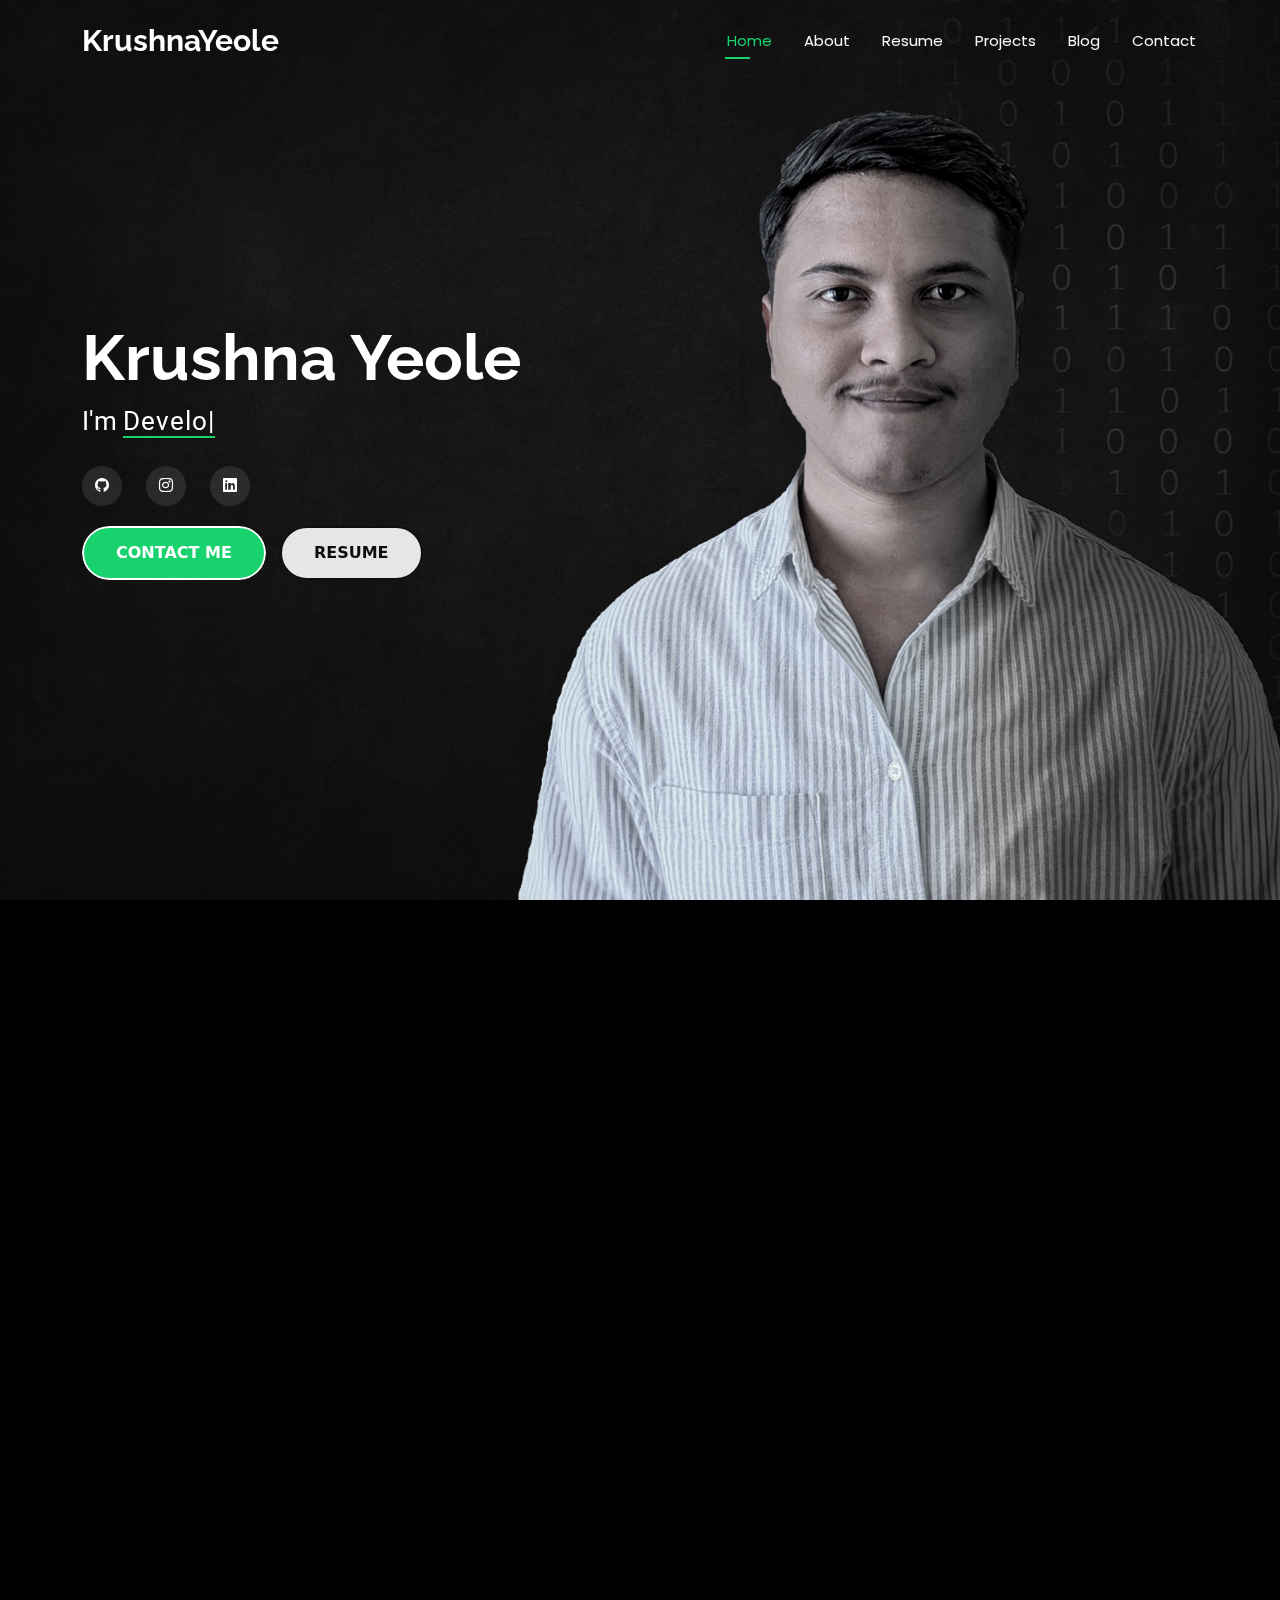
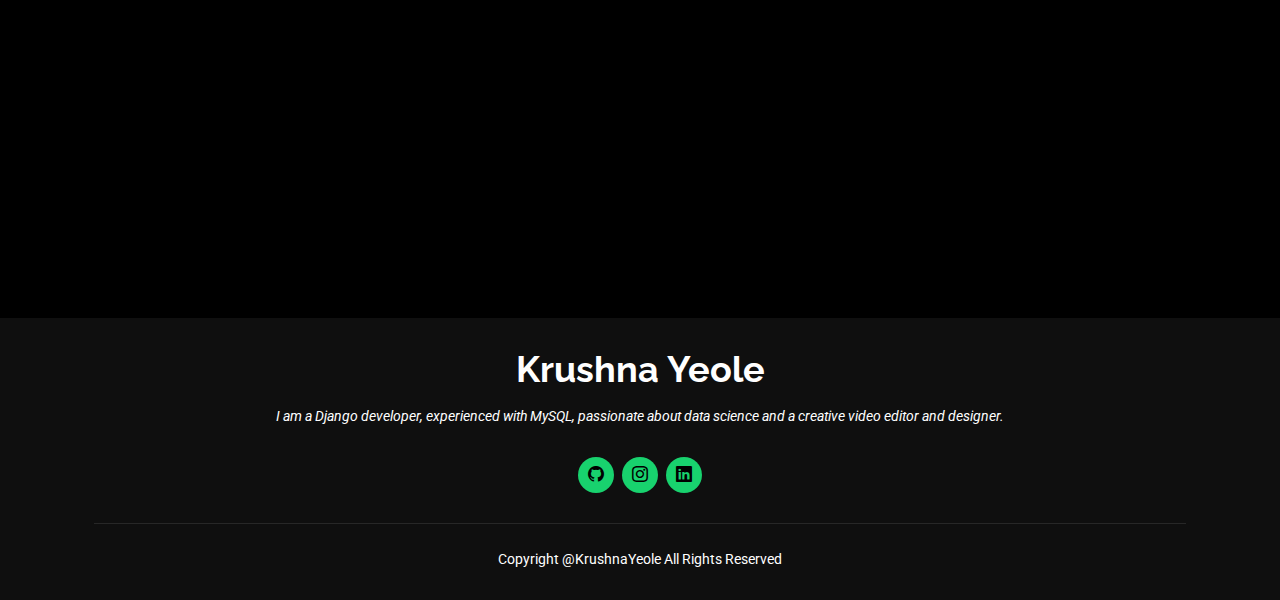
==== index.html @ 2f20d16c "Initial commit" ====
<!DOCTYPE html>
<html lang="en">

<head>
  <meta charset="utf-8">
  <meta content="width=device-width, initial-scale=1.0" name="viewport">
  <title>Krushna Yeole | Portfolio</title>
  <meta name="description" content="">
  <meta name="keywords" content="">


  <!-- Fonts -->
  <link href="https://fonts.googleapis.com" rel="preconnect">
  <link href="https://fonts.gstatic.com" rel="preconnect" crossorigin>
  <link href="https://fonts.googleapis.com/css2?family=Roboto:ital,wght@0,100;0,300;0,400;0,500;0,700;0,900;1,100;1,300;1,400;1,500;1,700;1,900&family=Poppins:ital,wght@0,100;0,200;0,300;0,400;0,500;0,600;0,700;0,800;0,900;1,100;1,200;1,300;1,400;1,500;1,600;1,700;1,800;1,900&family=Raleway:ital,wght@0,100;0,200;0,300;0,400;0,500;0,600;0,700;0,800;0,900;1,100;1,200;1,300;1,400;1,500;1,600;1,700;1,800;1,900&display=swap" rel="stylesheet">

  <!-- Vendor CSS Files -->
  <link href="assets/vendor/bootstrap/css/bootstrap.min.css" rel="stylesheet">
  <link href="assets/vendor/bootstrap-icons/bootstrap-icons.css" rel="stylesheet">
  <link href="assets/vendor/aos/aos.css" rel="stylesheet">
  <link href="assets/vendor/swiper/swiper-bundle.min.css" rel="stylesheet">
  <link href="assets/vendor/glightbox/css/glightbox.min.css" rel="stylesheet">

  <!-- Main CSS File -->
  <link href="assets/css/main.css" rel="stylesheet">
</head>

<body class="index-page">

  <header id="header" class="header d-flex align-items-center fixed-top">
    <div class="container-fluid container-xl position-relative d-flex align-items-center justify-content-between">

      <a href="index.html" class="logo d-flex align-items-center">
        <!-- Uncomment the line below if you also wish to use an image logo -->
        <!-- <img src="assets/img/logo.webp" alt=""> -->
        <h1 class="sitename">KrushnaYeole</h1>
      </a>

      <nav id="navmenu" class="navmenu">
        <ul>
          <li><a href="index.html" class="active">Home</a></li>
          <li><a href="about.html">About</a></li>
          <li><a href="resume.html">Resume</a></li>
          <li><a href="projects.html">Projects</a></li>
          <li><a href="blog.html">Blog</a></li>
          <li><a href="contact.html">Contact</a></li>
        </ul>
        <i class="mobile-nav-toggle d-xl-none bi bi-list"></i>
      </nav>

    </div>
  </header>

  <main class="main">

    <!-- Hero Section -->
    
    <section id="hero" class="hero section dark-background">
      

      <img src="assets/img/hero-bg.png" alt="" data-aos="fade-in">

      <div class="container" data-aos="zoom-out" data-aos-delay="100">
        <h2>Krushna Yeole</h2>
        <p>I'm <span class="typed" data-typed-items="Developer, Designer, Freelancer, Video Editor"></span><span class="typed-cursor typed-cursor--blink"></span></p>
        <div class="social-links">
          <a href="https://github.com/YeoleKrushna"><i class="bi bi-github"></i></a>
          <a href="https://instagram.com/krushnaryeole"><i class="bi bi-instagram"></i></a>
          <a href="https://linkedin.com/in/yeolekrushna"><i class="bi bi-linkedin"></i></a>
        </div>
        <!-- From Uiverse.io by doniaskima --> 
        <button class="btn-23" onclick="window.location.href='contact.html';">
          <span class="text">Contact Me</span>
          <span aria-hidden="true" class="marquee">Contact Me</span>
        </button>
        <button class="btn-24" onclick="window.location.href='resume.html';">
          <span class="text">Resume</span>
          <span aria-hidden="true" class="marquee">Resume</span>
        </button>
        

      </div>
      <div class="portrait-container">
        <img src="assets/img/krushna.png" alt="Krushna Yeole" class="portrait-image" />
      </div>
      

    </section><!-- /Hero Section -->

  </main>


     


         <!-- Skills Section -->
    <section id="skills" class="skills section">

      <!-- Section Title -->
      <div class="container section-title" data-aos="fade-up">
        <h2>Skills</h2>
        <div><span>My</span> <span class="description-title">Skills</span></div>
      </div><!-- End Section Title -->

      <div class="container" data-aos="fade-up" data-aos-delay="100">

        <div class="row skills-content skills-animation">

          <div class="col-lg-6">

            <div class="progress">
              <span class="skill"><span>HTML</span> <i class="val">100%</i></span>
              <div class="progress-bar-wrap">
                <div class="progress-bar" role="progressbar" aria-valuenow="100" aria-valuemin="0" aria-valuemax="100"></div>
              </div>
            </div><!-- End Skills Item -->

            <div class="progress">
              <span class="skill"><span>CSS</span> <i class="val">90%</i></span>
              <div class="progress-bar-wrap">
                <div class="progress-bar" role="progressbar" aria-valuenow="90" aria-valuemin="0" aria-valuemax="100"></div>
              </div>
            </div><!-- End Skills Item -->

            <div class="progress">
              <span class="skill"><span>JavaScript</span> <i class="val">75%</i></span>
              <div class="progress-bar-wrap">
                <div class="progress-bar" role="progressbar" aria-valuenow="75" aria-valuemin="0" aria-valuemax="100"></div>
              </div>
            </div><!-- End Skills Item -->

          </div>

          <div class="col-lg-6">

            <div class="progress">
              <span class="skill"><span>Django</span> <i class="val">100%</i></span>
              <div class="progress-bar-wrap">
                <div class="progress-bar" role="progressbar" aria-valuenow="100" aria-valuemin="0" aria-valuemax="100"></div>
              </div>
            </div><!-- End Skills Item -->

            <div class="progress">
              <span class="skill"><span>MySQL</span> <i class="val">90%</i></span>
              <div class="progress-bar-wrap">
                <div class="progress-bar" role="progressbar" aria-valuenow="90" aria-valuemin="0" aria-valuemax="100"></div>
              </div>
            </div><!-- End Skills Item -->

            <div class="progress">
              <span class="skill"><span>Data Science</span> <i class="val">50%</i></span>
              <div class="progress-bar-wrap">
                <div class="progress-bar" role="progressbar" aria-valuenow="55" aria-valuemin="0" aria-valuemax="100"></div>
              </div>
            </div><!-- End Skills Item -->

          </div>

          <div class="col-lg-6">

            <div class="progress">
              <span class="skill"><span>Video Editing</span> <i class="val">100%</i></span>
              <div class="progress-bar-wrap">
                <div class="progress-bar" role="progressbar" aria-valuenow="100" aria-valuemin="0" aria-valuemax="100"></div>
              </div>
            </div><!-- End Skills Item -->
          </div>
            <div class="col-lg-6">
            <div class="progress">
              <span class="skill"><span>Graphic Design</span> <i class="val">90%</i></span>
              <div class="progress-bar-wrap">
                <div class="progress-bar" role="progressbar" aria-valuenow="90" aria-valuemin="0" aria-valuemax="100"></div>
              </div>
            </div><!-- End Skills Item -->


          </div>


        </div>

      </div>

    </section><!-- /Skills Section -->

    <!-- Interests Section -->
    <section id="interests" class="interests section">

      <!-- Section Title -->
      <div class="container section-title" data-aos="fade-up">
        <h2>Features</h2>
        <div><span>I'm</span> <span class="description-title">interested in</span></div>
      </div><!-- End Section Title -->

      <div class="container">

        <div class="row gy-4">

          <div class="col-lg-3 col-md-4" data-aos="fade-up" data-aos-delay="100">
            <div class="features-item">
              <i class="bi bi-eye" style="color: #ffbb2c;"></i>
              <h3><a href="" class="stretched-link">Data Science</a></h3>
            </div>
          </div><!-- End Feature Item -->

          <div class="col-lg-3 col-md-4" data-aos="fade-up" data-aos-delay="200">
            <div class="features-item">
              <i class="bi bi-infinity" style="color: #5578ff;"></i>
              <h3><a href="" class="stretched-link">Artificial Intelligence</a></h3>
            </div>
          </div><!-- End Feature Item -->

          <div class="col-lg-3 col-md-4" data-aos="fade-up" data-aos-delay="300">
            <div class="features-item">
              <i class="bi bi-mortarboard" style="color: #e80368;"></i>
              <h3><a href="" class="stretched-link">Machine Learning</a></h3>
            </div>
          </div><!-- End Feature Item -->

          <div class="col-lg-3 col-md-4" data-aos="fade-up" data-aos-delay="400">
            <div class="features-item">
              <i class="bi bi-nut" style="color: #e361ff;"></i>
              <h3><a href="" class="stretched-link">Big Data</a></h3>
            </div>
          </div><!-- End Feature Item -->

          <div class="col-lg-3 col-md-4" data-aos="fade-up" data-aos-delay="500">
            <div class="features-item">
              <i class="bi bi-shuffle" style="color: #47aeff;"></i>
              <h3><a href="" class="stretched-link">Django Development</a></h3>
            </div>
          </div><!-- End Feature Item -->

          <div class="col-lg-3 col-md-4" data-aos="fade-up" data-aos-delay="600">
            <div class="features-item">
              <i class="bi bi-star" style="color: #ffa76e;"></i>
              <h3><a href="" class="stretched-link">Cloud</a></h3>
            </div>
          </div><!-- End Feature Item -->

          <div class="col-lg-3 col-md-4" data-aos="fade-up" data-aos-delay="700">
            <div class="features-item">
              <i class="bi bi-x-diamond" style="color: #11dbcf;"></i>
              <h3><a href="" class="stretched-link">Social Media</a></h3>
            </div>
          </div><!-- End Feature Item -->

          <div class="col-lg-3 col-md-4" data-aos="fade-up" data-aos-delay="800">
            <div class="features-item">
              <i class="bi bi-camera-video" style="color: #4233ff;"></i>
              <h3><a href="" class="stretched-link">Video Editing</a></h3>
            </div>
          </div><!-- End Feature Item -->

          <div class="col-lg-3 col-md-4" data-aos="fade-up" data-aos-delay="900">
            <div class="features-item">
              <i class="bi bi-command" style="color: #b2904f;"></i>
              <h3><a href="" class="stretched-link">DevOps</a></h3>
            </div>
          </div><!-- End Feature Item -->

          <div class="col-lg-3 col-md-4" data-aos="fade-up" data-aos-delay="1000">
            <div class="features-item">
              <i class="bi bi-dribbble" style="color: #b20969;"></i>
              <h3><a href="" class="stretched-link">Web Development</a></h3>
            </div>
          </div><!-- End Feature Item -->

          <div class="col-lg-3 col-md-4" data-aos="fade-up" data-aos-delay="1100">
            <div class="features-item">
              <i class="bi bi-activity" style="color: #ff5828;"></i>
              <h3><a href="" class="stretched-link">Cyber Security</a></h3>
            </div>
          </div><!-- End Feature Item -->

          <div class="col-lg-3 col-md-4" data-aos="fade-up" data-aos-delay="1200">
            <div class="features-item">
              <i class="bi bi-brightness-high" style="color: #29cc61;"></i>
              <h3><a href="" class="stretched-link">Software Development</a></h3>
            </div>
          </div><!-- End Feature Item -->

        </div>

      </div>

    </section><!-- /Interests Section -->

    <div class="container section-title" data-aos="fade-up">
      <h2>Projects</h2>
      <div><span>My</span> <span class="description-title">Projects</span></div>
    </div>

        <!-- Projects Section -->
        <section id="services" class="services section">

          <div class="container">
    
            <div class="row gy-4">
    
              <div class="col-lg-4 col-md-6" data-aos="fade-up" data-aos-delay="100">
                <div class="service-item  position-relative">
                  <div class="icon">
                    <i class="bi bi-book"></i>
                  </div>
                  <a href="https://github.com/YeoleKrushna/kitabe-django-ecommerce" class="stretched-link">
                    <h3>Kitabe – An ECommerce Website</h3>
                  </a>
                  <p>Description: Kitabe is an online bookstore built with Django, allowing users to browse, search, and purchase books seamlessly.</p>
                  <p>Key Features:</p>
                  <p>1) User registration & login</p>
                  <p>2) Book catalog with search & filter</p>
                  <p>3) Shopping cart and checkout</p>
                  <p>4) Order tracking</p>
                  <p>5) Admin dashboard for book management</p>
                </div>
              </div><!-- End Service Item -->
    
              <div class="col-lg-4 col-md-6" data-aos="fade-up" data-aos-delay="200">
                <div class="service-item position-relative">
                  <div class="icon">
                    <i class="bi bi-house"></i>
                  </div>
                  <a href="https://github.com/YeoleKrushna/ZealERP" class="stretched-link">
                    <h3>ZealERP – ERP System</h3>
                  </a>
                  <p>Description: CollegeERP is a Django-based ERP system to manage students, faculty, courses, and attendance in colleges. </p>
                  <p>My Contribution: I developed the Student Leave Application Module, where:</p>
                  <p>1) Students can apply for leave by selecting dates and entering a reason</p>
                  <p>2) Faculty members can view, approve, or reject leave requests</p>
                  <p>3) Status tracking for students</p>
                  
                </div>
              </div><!-- End Service Item -->
    
              <div class="col-lg-4 col-md-6" data-aos="fade-up" data-aos-delay="300">
                <div class="service-item position-relative">
                  <div class="icon">
                    <i class="bi bi-easel"></i>
                  </div>
                  <a href="https://github.com/YeoleKrushna/CRUD-BOOKS-DJANGO-PROJ" class="stretched-link">
                    <h3>Django CRUD Application for Books</h3>
                  </a>
                  <p>Description: Django-based CRUD app for managing a collection of books. Ideal for libraries or personal use.</p>
                  <p>Key Features:</p>
                  <p>1) Add books</p>
                  <p>2) View books</p>
                  <p>3) Update books</p>
                  <p>4) Delete books</p>
                  <p>5) Simple and clean UI</p>
                </div>
              </div><!-- End Service Item -->
    
    
    
            </div>
    
          </div>
    
        </section><!-- /Project Section -->

        <div class="container section-title" data-aos="fade-up">
          <h2>Contact</h2>
          <div><span>Contact</span> <span class="description-title">Me</span></div>
        </div>

        <!-- Contact Section -->
    <section id="contact" class="contact section">

      <div class="container" data-aos="fade-up" data-aos-delay="100">

        <div class="row gy-4">

          <div class="col-md-6">
            <div class="info-item d-flex align-items-center" data-aos="fade-up" data-aos-delay="200">
              <i class="icon bi bi-geo-alt flex-shrink-0"></i>
              <div>
                <h3>Address</h3>
                <p>Pune, Maharashtra</p>
              </div>
            </div>
          </div><!-- End Info Item -->

          <div class="col-md-6">
            <div class="info-item d-flex align-items-center" data-aos="fade-up" data-aos-delay="300">
              <i class="icon bi bi-telephone flex-shrink-0"></i>
              <div>
                <h3>Call Me</h3>
                <p>+91 9518347964</p>
              </div>
            </div>
          </div><!-- End Info Item -->

          <div class="col-md-6">
            <div class="info-item d-flex align-items-center" data-aos="fade-up" data-aos-delay="400">
              <i class="icon bi bi-envelope flex-shrink-0"></i>
              <div>
                <h3>Email Me</h3>
                <p>yeolekrushnar@gmail.com</p>
              </div>
            </div>
          </div><!-- End Info Item -->

          <div class="col-md-6">
            <div class="info-item d-flex align-items-center" data-aos="fade-up" data-aos-delay="500">
              <i class="icon bi bi-share flex-shrink-0"></i>
              <div>
                <h3>Social Profiles</h3>
                <div class="social-links">
                  <a href="https://github.com/YeoleKrushna"><i class="bi bi-github"></i></a>
                  <a href="https://instagram.com/krushnaryeole"><i class="bi bi-instagram"></i></a>
                  <a href="https://linkedin.com/in/yeolekrushna"><i class="bi bi-linkedin"></i></a>
                </div>
              </div>
            </div>
          </div><!-- End Info Item -->

        </div>

        <form id="contact-form" action="https://formspree.io/f/mjkyloyj" method="POST" class="php-email-form" data-aos="fade-up" data-aos-delay="600">
          <div class="row gy-4">
        
            <div class="col-md-6">
              <input type="text" name="name" class="form-control" placeholder="Your Name" required>
            </div>
        
            <div class="col-md-6">
              <input type="email" name="email" class="form-control" placeholder="Your Email" required>
            </div>
        
            <div class="col-md-12">
              <input type="text" name="subject" class="form-control" placeholder="Subject" required>
            </div>
        
            <div class="col-md-12">
              <textarea name="message" class="form-control" rows="6" placeholder="Message" required></textarea>
            </div>
        
            <div class="col-md-12 text-center">
              <div class="loading" style="display:none;">Loading...</div>
              <div class="sent-message" style="display:none;">Your message has been sent. Thank you!</div>
              <div class="error-message" style="display:none; color: red;">Something went wrong. Please try again.</div>
        
              <button type="submit">Send Message</button>
            </div>
        
          </div>
        </form>
        
        <script>
          const form = document.getElementById("contact-form");
          const loading = form.querySelector(".loading");
          const sentMessage = form.querySelector(".sent-message");
          const errorMessage = form.querySelector(".error-message");
        
          form.addEventListener("submit", async (e) => {
            e.preventDefault();
            loading.style.display = "block";
            sentMessage.style.display = "none";
            errorMessage.style.display = "none";
        
            const formData = new FormData(form);
            try {
              const response = await fetch(form.action, {
                method: form.method,
                body: formData,
                headers: {
                  'Accept': 'application/json'
                }
              });
        
              if (response.ok) {
                loading.style.display = "none";
                sentMessage.style.display = "block";
                form.reset();
              } else {
                throw new Error('Form submission failed');
              }
            } catch (error) {
              loading.style.display = "none";
              errorMessage.style.display = "block";
            }
          });
        </script>

      </div>

    </section><!-- /Contact Section -->


  <footer id="footer" class="footer dark-background">
    <div class="container">
      <h3 class="sitename">Krushna Yeole</h3>
      
      <p>I am a Django developer, experienced with MySQL, passionate about data science and a creative video editor and designer.</p>
      <div class="social-links d-flex justify-content-center">
        <a href="https://github.com/YeoleKrushna"><i class="bi bi-github"></i></a>
        <a href="https://instagram.com/krushnaryeole"><i class="bi bi-instagram"></i></a>
        <a href="https://linkedin.com/in/yeolekrushna"><i class="bi bi-linkedin"></i></a>
      </div>
      <div class="container">
        <div class="copyright">
          <span>Copyright @KrushnaYeole All Rights Reserved</span>
        </div>
      </div>
    </div>
  </footer>

  <!-- Scroll Top -->
  <a href="#" id="scroll-top" class="scroll-top d-flex align-items-center justify-content-center"><i class="bi bi-arrow-up-short"></i></a>

  <!-- Preloader -->
  <div id="preloader"></div>

  <!-- Vendor JS Files -->
  <script src="assets/vendor/bootstrap/js/bootstrap.bundle.min.js"></script>
  <script src="assets/vendor/php-email-form/validate.js"></script>
  <script src="assets/vendor/aos/aos.js"></script>
  <script src="assets/vendor/typed.js/typed.umd.js"></script>
  <script src="assets/vendor/purecounter/purecounter_vanilla.js"></script>
  <script src="assets/vendor/waypoints/noframework.waypoints.js"></script>
  <script src="assets/vendor/swiper/swiper-bundle.min.js"></script>
  <script src="assets/vendor/glightbox/js/glightbox.min.js"></script>
  <script src="assets/vendor/imagesloaded/imagesloaded.pkgd.min.js"></script>
  <script src="assets/vendor/isotope-layout/isotope.pkgd.min.js"></script>

  <!-- Main JS File -->
  <script src="assets/js/main.js"></script>

</body>

</html>
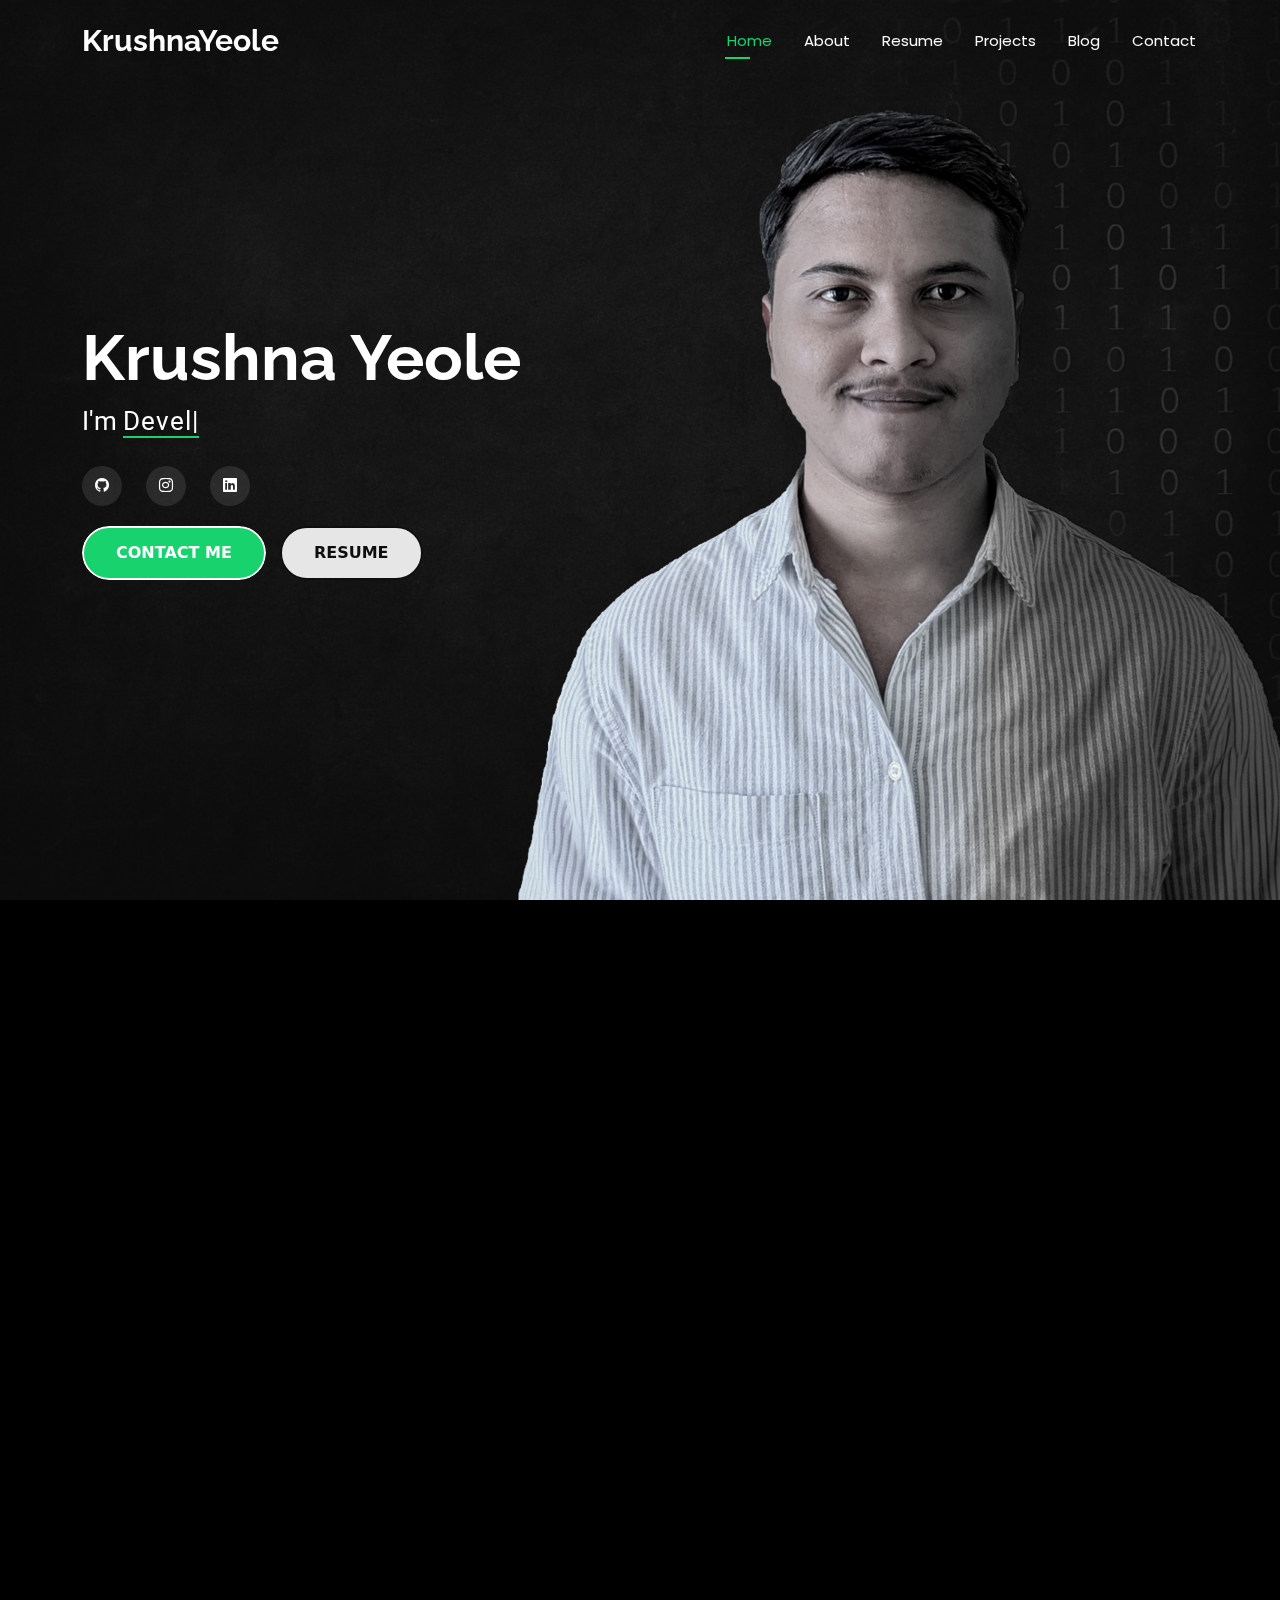
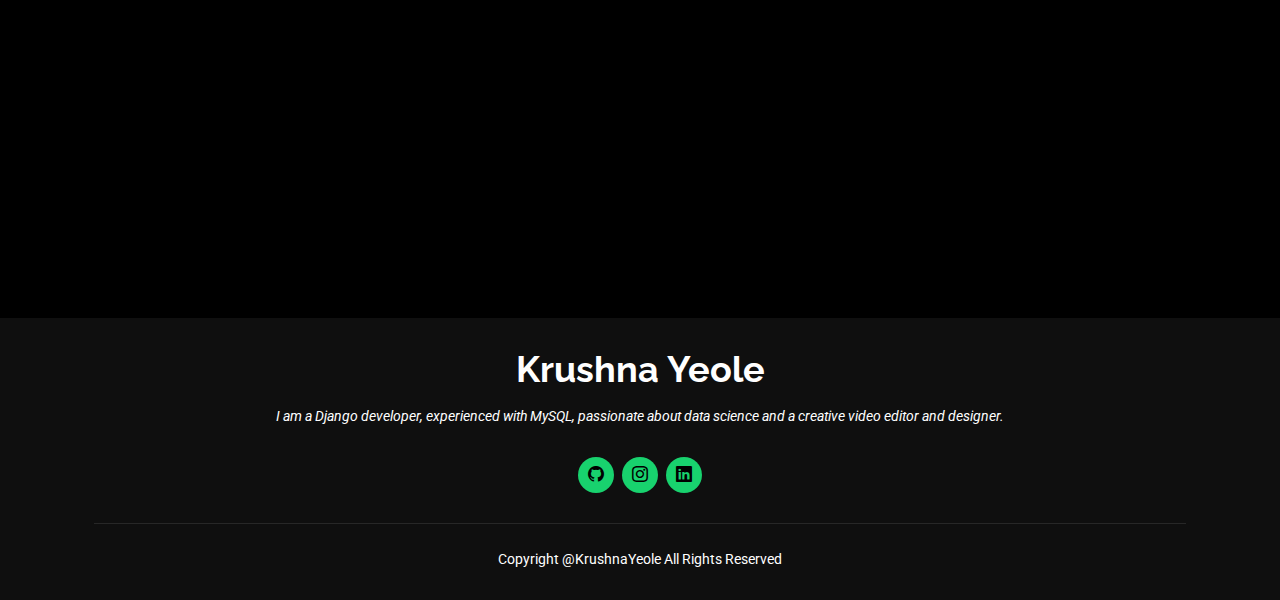
==== commit 3899cdbd: "new" ====
--- a/index.html
+++ b/index.html
@@ -6,7 +6,16 @@
   <meta content="width=device-width, initial-scale=1.0" name="viewport">
   <title>Krushna Yeole | Portfolio</title>
   <meta name="description" content="">
-  <meta name="keywords" content="">
+  <meta name="keywords" content="Krushna Yeole Linkedin,yeole.in,yeole. in, yeole, krushna yeole zeal, krushna ravindra yeole">
+  <meta name="viewport" content="width=device-width, initial-scale=1.0">
+  <meta name="keywords" content="Krushna Yeole, Yeole, Portfolio, Web Developer, Designer">
+  <meta name="description" content="Portfolio website of Krushna Yeole – Web Developer, Designer, and Creative Professional.">
+  <meta name="author" content="Krushna Yeole">
+  <meta property="og:title" content="Krushna Yeole | Portfolio" />
+  <meta property="og:description" content="Creative Developer, Designer, and Video Editor." />
+  <meta name="twitter:card" content="summary_large_image" />
+  <meta property="og:url" content="https://krushnayeole.site" />
+
 
 
   <!-- Fonts -->
@@ -58,7 +67,7 @@
     <section id="hero" class="hero section dark-background">
       
 
-      <img src="assets/img/hero-bg.png" alt="" data-aos="fade-in">
+      <img src="assets/img/hero-bg.png" alt="Krushna Yeole editing video" data-aos="fade-in">
 
       <div class="container" data-aos="zoom-out" data-aos-delay="100">
         <h2>Krushna Yeole</h2>
@@ -81,7 +90,7 @@
 
       </div>
       <div class="portrait-container">
-        <img src="assets/img/krushna.png" alt="Krushna Yeole" class="portrait-image" />
+        <img src="assets/img/krushna.png" alt="Krushna Yeole" class="portrait-image" oncontextmenu="return false;" />
       </div>
       
 
@@ -109,23 +118,23 @@
           <div class="col-lg-6">
 
             <div class="progress">
-              <span class="skill"><span>HTML</span> <i class="val">100%</i></span>
-              <div class="progress-bar-wrap">
-                <div class="progress-bar" role="progressbar" aria-valuenow="100" aria-valuemin="0" aria-valuemax="100"></div>
-              </div>
-            </div><!-- End Skills Item -->
-
-            <div class="progress">
-              <span class="skill"><span>CSS</span> <i class="val">90%</i></span>
-              <div class="progress-bar-wrap">
-                <div class="progress-bar" role="progressbar" aria-valuenow="90" aria-valuemin="0" aria-valuemax="100"></div>
-              </div>
-            </div><!-- End Skills Item -->
-
-            <div class="progress">
-              <span class="skill"><span>JavaScript</span> <i class="val">75%</i></span>
-              <div class="progress-bar-wrap">
-                <div class="progress-bar" role="progressbar" aria-valuenow="75" aria-valuemin="0" aria-valuemax="100"></div>
+              <span class="skill"><span>HTML</span> <i class="val"></i></span>
+              <div class="progress-bar-wrap">
+                <div class="progress-bar" role="progressbar" aria-valuenow="100" aria-valuemin="0" aria-valuemax="100"></div>
+              </div>
+            </div><!-- End Skills Item -->
+
+            <div class="progress">
+              <span class="skill"><span>CSS</span> <i class="val"></i></span>
+              <div class="progress-bar-wrap">
+                <div class="progress-bar" role="progressbar" aria-valuenow="100" aria-valuemin="0" aria-valuemax="100"></div>
+              </div>
+            </div><!-- End Skills Item -->
+
+            <div class="progress">
+              <span class="skill"><span>JavaScript</span> <i class="val"></i></span>
+              <div class="progress-bar-wrap">
+                <div class="progress-bar" role="progressbar" aria-valuenow="100" aria-valuemin="0" aria-valuemax="100"></div>
               </div>
             </div><!-- End Skills Item -->
 
@@ -134,23 +143,23 @@
           <div class="col-lg-6">
 
             <div class="progress">
-              <span class="skill"><span>Django</span> <i class="val">100%</i></span>
-              <div class="progress-bar-wrap">
-                <div class="progress-bar" role="progressbar" aria-valuenow="100" aria-valuemin="0" aria-valuemax="100"></div>
-              </div>
-            </div><!-- End Skills Item -->
-
-            <div class="progress">
-              <span class="skill"><span>MySQL</span> <i class="val">90%</i></span>
-              <div class="progress-bar-wrap">
-                <div class="progress-bar" role="progressbar" aria-valuenow="90" aria-valuemin="0" aria-valuemax="100"></div>
-              </div>
-            </div><!-- End Skills Item -->
-
-            <div class="progress">
-              <span class="skill"><span>Data Science</span> <i class="val">50%</i></span>
-              <div class="progress-bar-wrap">
-                <div class="progress-bar" role="progressbar" aria-valuenow="55" aria-valuemin="0" aria-valuemax="100"></div>
+              <span class="skill"><span>Django</span> <i class="val"></i></span>
+              <div class="progress-bar-wrap">
+                <div class="progress-bar" role="progressbar" aria-valuenow="100" aria-valuemin="0" aria-valuemax="100"></div>
+              </div>
+            </div><!-- End Skills Item -->
+
+            <div class="progress">
+              <span class="skill"><span>MySQL</span> <i class="val"></i></span>
+              <div class="progress-bar-wrap">
+                <div class="progress-bar" role="progressbar" aria-valuenow="100" aria-valuemin="0" aria-valuemax="100"></div>
+              </div>
+            </div><!-- End Skills Item -->
+
+            <div class="progress">
+              <span class="skill"><span>Data Science</span> <i class="val"></i></span>
+              <div class="progress-bar-wrap">
+                <div class="progress-bar" role="progressbar" aria-valuenow="100" aria-valuemin="0" aria-valuemax="100"></div>
               </div>
             </div><!-- End Skills Item -->
 
@@ -159,7 +168,7 @@
           <div class="col-lg-6">
 
             <div class="progress">
-              <span class="skill"><span>Video Editing</span> <i class="val">100%</i></span>
+              <span class="skill"><span>Video Editing</span> <i class="val"></i></span>
               <div class="progress-bar-wrap">
                 <div class="progress-bar" role="progressbar" aria-valuenow="100" aria-valuemin="0" aria-valuemax="100"></div>
               </div>
@@ -167,9 +176,9 @@
           </div>
             <div class="col-lg-6">
             <div class="progress">
-              <span class="skill"><span>Graphic Design</span> <i class="val">90%</i></span>
-              <div class="progress-bar-wrap">
-                <div class="progress-bar" role="progressbar" aria-valuenow="90" aria-valuemin="0" aria-valuemax="100"></div>
+              <span class="skill"><span>Graphic Design</span> <i class="val"></i></span>
+              <div class="progress-bar-wrap">
+                <div class="progress-bar" role="progressbar" aria-valuenow="100" aria-valuemin="0" aria-valuemax="100"></div>
               </div>
             </div><!-- End Skills Item -->
 
@@ -482,6 +491,16 @@
             }
           });
         </script>
+        <script>
+          document.addEventListener("DOMContentLoaded", function () {
+            document.querySelectorAll("img").forEach(function (img) {
+              img.addEventListener("contextmenu", function (e) {
+                e.preventDefault();
+              });
+            });
+          });
+        </script>
+        
 
       </div>
 
--- a/assets/css/main.css
+++ b/assets/css/main.css
@@ -693,6 +693,9 @@
   z-index: 0;
 }
 
+
+
+
 .portrait-container {
   position: absolute;
   bottom: 0;
@@ -715,6 +718,10 @@
   transition: filter 0.3s ease; /* Smooth transition for the shadow effect */
   animation: floatUpDown 4s ease-in-out infinite;
 }
+
+
+
+
 
 .portrait-image:hover {
   filter: drop-shadow(0 0 3px #e1fdee) drop-shadow(0 0 5px #18d26e); /* Shadow visible on hover */
@@ -1735,3 +1742,30 @@
 
 
 
+@media screen and (max-width:600px) {
+  .portrait-container {
+    position: absolute;
+    bottom: 0;
+    right: 0;
+    padding: 0 1%;
+    height: 90vh;
+    width: 150vw;
+    display: flex;
+    align-items: flex-end;
+    justify-content: flex-end;
+    z-index: 0;
+
+    transform: translateX(40%);
+  }
+  
+  .portrait-image {
+    height: 100vh;
+    object-fit: contain;
+
+    /* Remove pointer-events: none to allow hover */
+    pointer-events: auto;
+    filter: drop-shadow(0 0 5px transparent) drop-shadow(0 0 10px transparent);
+    transition: filter 0.3s ease; /* Smooth transition for the shadow effect */
+    animation: floatUpDown 4s ease-in-out infinite;
+  }
+}
